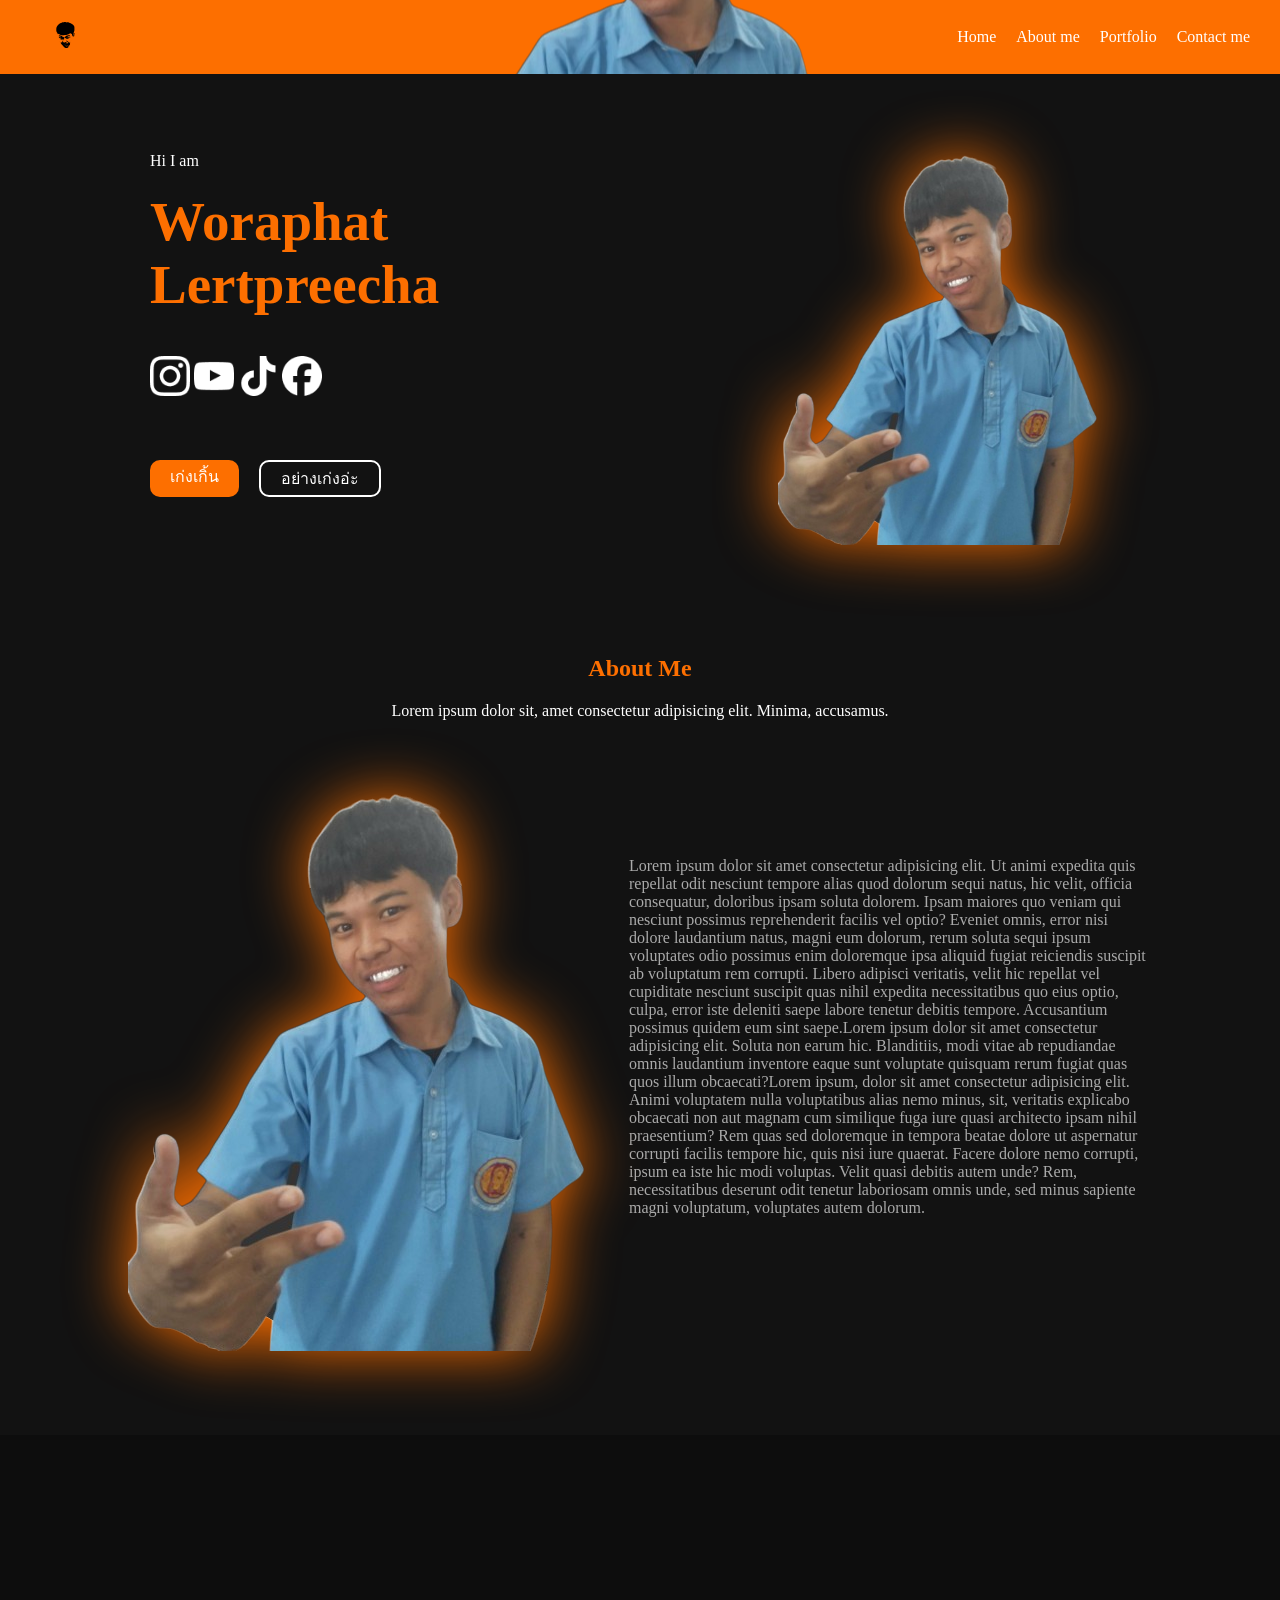
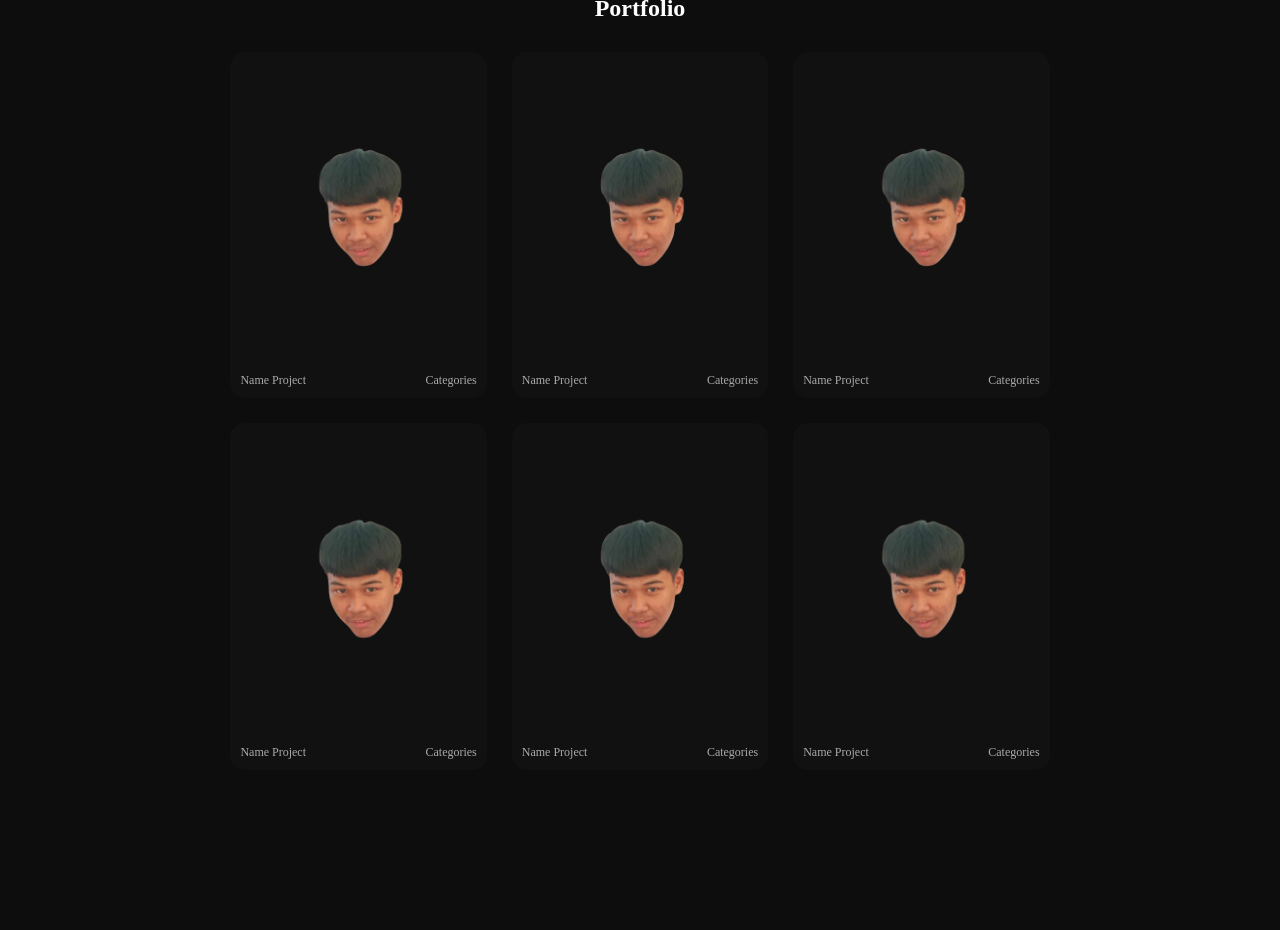
==== เว็บเฟส2/index.html @ d9d3a85e "Add files via upload" ====
<!DOCTYPE html>
<html lang="en">
<head>
    <meta charset="UTF-8">
    <meta name="viewport" content="width=device-width, initial-scale=1.0">
    <link rel="stylesheet" href="style.css">
    <title>อ. 17 มี.ค 2569 ใช้เวลา 4:33:43.88 นาที</title>
</head>
<body>
    <header>
        <nav>
            <div class="logo">
                <a href="#"><img src="1000006446_e5da4ed4f688f154f6b25ec306ad73d3-18_6_2567-18_13_23-Photoroom-Photoroom.svg"alt="" width="70px" height="70px"></a>
            </div>
            <div class="container">
                <div class="nav-wrapper">
                    <ul class="menu">
                        <li><a href="#Home">Home</a></li>
                        <li><a href="#Aboutme">About me</a></li>
                        <li><a href="#Portfolio">Portfolio</a></li>
                        <li><a href="#Home">Contact me</a></li>
                    </ul>
                </div>
            </div>
        </nav>
    </header>

    <section id = "Home" class="pf">
        <div class="container-pf">
        <div class="text-pf">
            <p>Hi I am</p>
            <h1>Woraphat Lertpreecha</h1>

            <a href="https://www.instagram.com/moto_naaa?igsh=MTlrZXIxZWx5MWp6bQ==" class="icon1"><img src="Platform=Instagram, Color=Negative.png"></a>
            <a href="https://youtube.com/@kodlengame1654?si=Lb8OMyjm7MbPnH7s" class="icon2"><img src="Platform=YouTube, Color=Negative.png"></a>
            <a href="https://www.tiktok.com/@motopgg?_r=1&_t=ZS-93OYx69jWQX" class="icon3"><img src="Platform=TikTok, Color=Negative.png"></a>
            <a href="https://www.facebook.com/share/184AcdZkzs/" class="icon4"><img src="Platform=Facebook, Color=Negative.png"></a>
                
            <div class="text-btn">
                <a href="#" class="text1">เก่งเกิ้น</a>
                <a href="#" class="text2">อย่างเก่งอ่ะ</a>
            </div>
            </div>
        <div class="pf-img">
            <img src="าาาาา (2).png">
        </div>     
        </div>  
    </section>

    <section id ="Aboutme"class="aboutme">
        <div class="container-aboutme">
            <h2>About Me</h2>
            <p>Lorem ipsum dolor sit, amet consectetur adipisicing elit. Minima, accusamus.</p>
            <div class="abouttext">
                
            <div class="about-img">
                <img src="าาาาา (2).png">
            </div>
            

            <div class="about-text">
                <p>Lorem ipsum dolor sit amet consectetur adipisicing elit. Ut animi expedita quis repellat odit nesciunt tempore alias quod dolorum sequi natus, hic velit, officia consequatur, doloribus ipsam soluta dolorem. Ipsam maiores quo veniam qui nesciunt possimus reprehenderit facilis vel optio? Eveniet omnis, error nisi dolore laudantium natus, magni eum dolorum, rerum soluta sequi ipsum voluptates odio possimus enim doloremque ipsa aliquid fugiat reiciendis suscipit ab voluptatum rem corrupti. Libero adipisci veritatis, velit hic repellat vel cupiditate nesciunt suscipit quas nihil expedita necessitatibus quo eius optio, culpa, error iste deleniti saepe labore tenetur debitis tempore. Accusantium possimus quidem eum sint saepe.Lorem ipsum dolor sit amet consectetur adipisicing elit. Soluta non earum hic. Blanditiis, modi vitae ab repudiandae omnis laudantium inventore eaque sunt voluptate quisquam rerum fugiat quas quos illum obcaecati?Lorem ipsum, dolor sit amet consectetur adipisicing elit. Animi voluptatem nulla voluptatibus alias nemo minus, sit, veritatis explicabo obcaecati non aut magnam cum similique fuga iure quasi architecto ipsam nihil praesentium? Rem quas sed doloremque in tempora beatae dolore ut aspernatur corrupti facilis tempore hic, quis nisi iure quaerat. Facere dolore nemo corrupti, ipsum ea iste hic modi voluptas. Velit quasi debitis autem unde? Rem, necessitatibus deserunt odit tenetur laboriosam omnis unde, sed minus sapiente magni voluptatum, voluptates autem dolorum.</p>
            </div>
            </div>
        </div>
    </section>

    <section id ="Portfolio" class="portfolio">
<section class="portfolio">
    <h2>Portfolio</h2>
    <div class="portfolio-grid">

        <div class="card">
            <img src="1000006446_e5da4ed4f688f154f6b25ec306ad73d3-18_6_2567 18_13_23-Photoroom-Photoroom.png">
            <div class="card-info">
                <p>Name Project</p>
                <span>Categories</span>
            </div>
        </div>

        <div class="card">
            <img src="1000006446_e5da4ed4f688f154f6b25ec306ad73d3-18_6_2567 18_13_23-Photoroom-Photoroom.png">
            <div class="card-info">
                <p>Name Project</p>
                <span>Categories</span>
            </div>
        </div>
            <div class="card">
            <img src="1000006446_e5da4ed4f688f154f6b25ec306ad73d3-18_6_2567 18_13_23-Photoroom-Photoroom.png">
            <div class="card-info">
                <p>Name Project</p>
                <span>Categories</span>
            </div>
        </div>
            <div class="card">
            <img src="1000006446_e5da4ed4f688f154f6b25ec306ad73d3-18_6_2567 18_13_23-Photoroom-Photoroom.png">
            <div class="card-info">
                <p>Name Project</p>
                <span>Categories</span>
            </div>
        </div>
            <div class="card">
            <img src="1000006446_e5da4ed4f688f154f6b25ec306ad73d3-18_6_2567 18_13_23-Photoroom-Photoroom.png">
            <div class="card-info">
                <p>Name Project</p>
                <span>Categories</span>
            </div>
        </div>
            <div class="card">
            <img src="1000006446_e5da4ed4f688f154f6b25ec306ad73d3-18_6_2567 18_13_23-Photoroom-Photoroom.png">
            <div class="card-info">
                <p>Name Project</p>
                <span>Categories</span>
            </div>
        </div>
    </div>
</section>
    </section>


    <section id="Home"></section>
    <section id="Aboutme"></section>
    <section id="Portfo"></section>
    <section id="Contactme"></section>

    
<script>
window.addEventListener("scroll", function() {
    const header = document.querySelector("header");
    header.classList.toggle("scrolled", window.scrollY > 50);
});
</script>
</body>
</html>
---- เว็บเฟส2/style.css ----
* {
    margin: 0;
    padding: 0;
    box-sizing: border-box;
}
html {
    scroll-behavior: smooth;
}
section {
    scroll-margin-top: 80px; /* เท่าความสูง navbar */
}

@media (max-width: 768px) {

    .container-pf {
        text-align: center;
    }

    .text-pf, .pf-img {
        width: 100%;
    }

    .pf-img img {
        width: 250px;
        margin-top: 20px;
    }
}
@media (max-width: 768px) {

    .container-pf {
        display: flex;
        flex-direction: row; /* แนวนอน */
        align-items: center;
        justify-content: center;
        gap: 15px;
    }

    .text-pf, .pf-img {
        width: 50%;
    }

    .pf-img img {
        width: 200px; /* ลดขนาดให้พอดอมือถือ */
    }
}
@media (max-width: 768px) {

    .container-aboutme {
        display: flex;
        flex-direction: row; /* แนวนอน */
        align-items: center;
        gap: 15px;
    }

    .about-img img {
        width: 200px;
    }

    .abouttext {
        font-size: 12px; /* ลดขนาดตัวอักษร */
    }
}
body {
    background-color: #121212;
    
}

header {
    position: sticky;
    top: 0%;
    z-index: 1000;
    transition: all 0.3s ease;
    background: url("าาาาา (2).png") no-repeat;
    background-position: center;
    background-color: #FD6F00;
}
header.scrolled {
    padding: 5px 30px;
    background: rgba(253, 111, 0, 0.9);
    box-shadow: 0 5px 20px rgba(0,0,0,0.4);
}


nav {
    display: flex;
    align-items: center;
    justify-content:space-between;
    margin: 0 30px;
}


.menu {
    
    display: flex;
    list-style: none;
    gap: 20px;
}
.menu a  {
    text-decoration: none;
    color: white;
}
nav .menu :hover{
    color: #3f332b;
    transition: 0.5s;
}

.pf {
    margin: 30px 50px;
}

.container-pf {
    display: flex;
    justify-content:space-between;
    align-items: center;
}

.text-pf {
    width: 50%;
    display:block;
    margin-left:100px ;
}

.text-pf p {
    color: white;
    margin-bottom:20px;
}

.text-pf h1 {
    font-size: 55px;
    color: #FD6F00;
    margin-bottom:40px;

}

.text-pf img {
    width: 40px;
    height: auto;
    margin-bottom: 60px;
}

.pf-img {
    width: 50%;
    display: flex;
    justify-content:center;
    margin-right: 10px;
}

.pf-img img {
    animation: glowMove 3s infinite alternate;
    filter: drop-shadow(0 0 30px #fd6f00);
    width:350px;
}

.text-btn {
    display: flex;
    gap: 20px;
}

.text-btn :hover {
    color: #aaa;
}
.text2 {
    text-decoration: none;
    padding: 4px 20px;
    border-radius: 10px;
    transition: 0.3s;
    border: 2px solid #ffffff;
    color: #ffffff;
}

.text1 {
    padding: 4px 20px;
    border-radius: 10px;
    text-decoration: none;
    background: #FD6F00;
    color: rgb(255, 255, 255);
}

.aboutme {
    padding: 80px 10%;
}
.abouttext {
    display: flex;
    justify-content:space-between;
    align-items: center;
}

.container-aboutme h2{
    display: flex;
    justify-content: center;
    color: #FD6F00;
    margin-bottom: 20px;
}

.container-aboutme p{
    display: flex;
    justify-content: center;
    color: white;
}

.abouttext h2 {
    color: #FD6F00;
    margin-bottom: 10px;
}

.abouttext p {
    color: #aaa;
}

.about-img {
    filter: drop-shadow(0 0 30px #fd6f00);
    animation: glowMove 3s infinite alternate;
}

.portfolio {
    padding: 80px 10%;
    background: #0d0d0d;
    text-align: center;
}

.portfolio h2 {
    color: white;
    margin-bottom: 30px;
}

/* เมนู */
.portfolio-menu {
    display: flex;
    justify-content: center;
    gap: 15px;
    margin-bottom: 40px;
}

.portfolio-menu button {
    background: #222;
    color: #aaa;
    border: none;
    padding: 10px 20px;
    border-radius: 8px;
    cursor: pointer;
}

.portfolio-menu .active {
    background: #FD6F00;
    color: white;
}

/* grid */
.portfolio-grid {
    display: grid;
    grid-template-columns: repeat(3, 1fr);
    gap: 25px;
}

/* card */
.card {
    background: #111;
    border-radius: 15px;
    overflow: hidden;
    transition: 0.3s;
}

.card img {
    width: 100%;
    display: block;
}

/* info */
.card-info {
    display: flex;
    justify-content: space-between;
    padding: 10px;
    color: #aaa;
    font-size: 12px;
}
.card:hover {
    transform: translateY(-10px);
    box-shadow: 0 10px 30px rgba(253,111,0,0.3);
}

/* zoom รูป */
.card img {
    transition: 0.3s;
}

.card:hover img {
    transform: scale(1.05);
}
.card {
    position: relative;
}

.card::after {
    content: "";
    position: absolute;
    inset: 0;
    background: rgba(0,0,0,0.5);
    opacity: 0;
    transition: 0.3s;
}

.card:hover::after {
    opacity: 1;
}











@keyframes glowMove {
    0% {
        filter: drop-shadow(0 0 10px #FD6F00);
        transform: translateY(0px);
    }
    50% {
        filter: drop-shadow(0 0 30px #FD6F00);
        transform: translateY(10px);
    }
    100% {
        filter: drop-shadow(0 0 20px #FD6F00);
        transform: translateY(0px);
    }
}
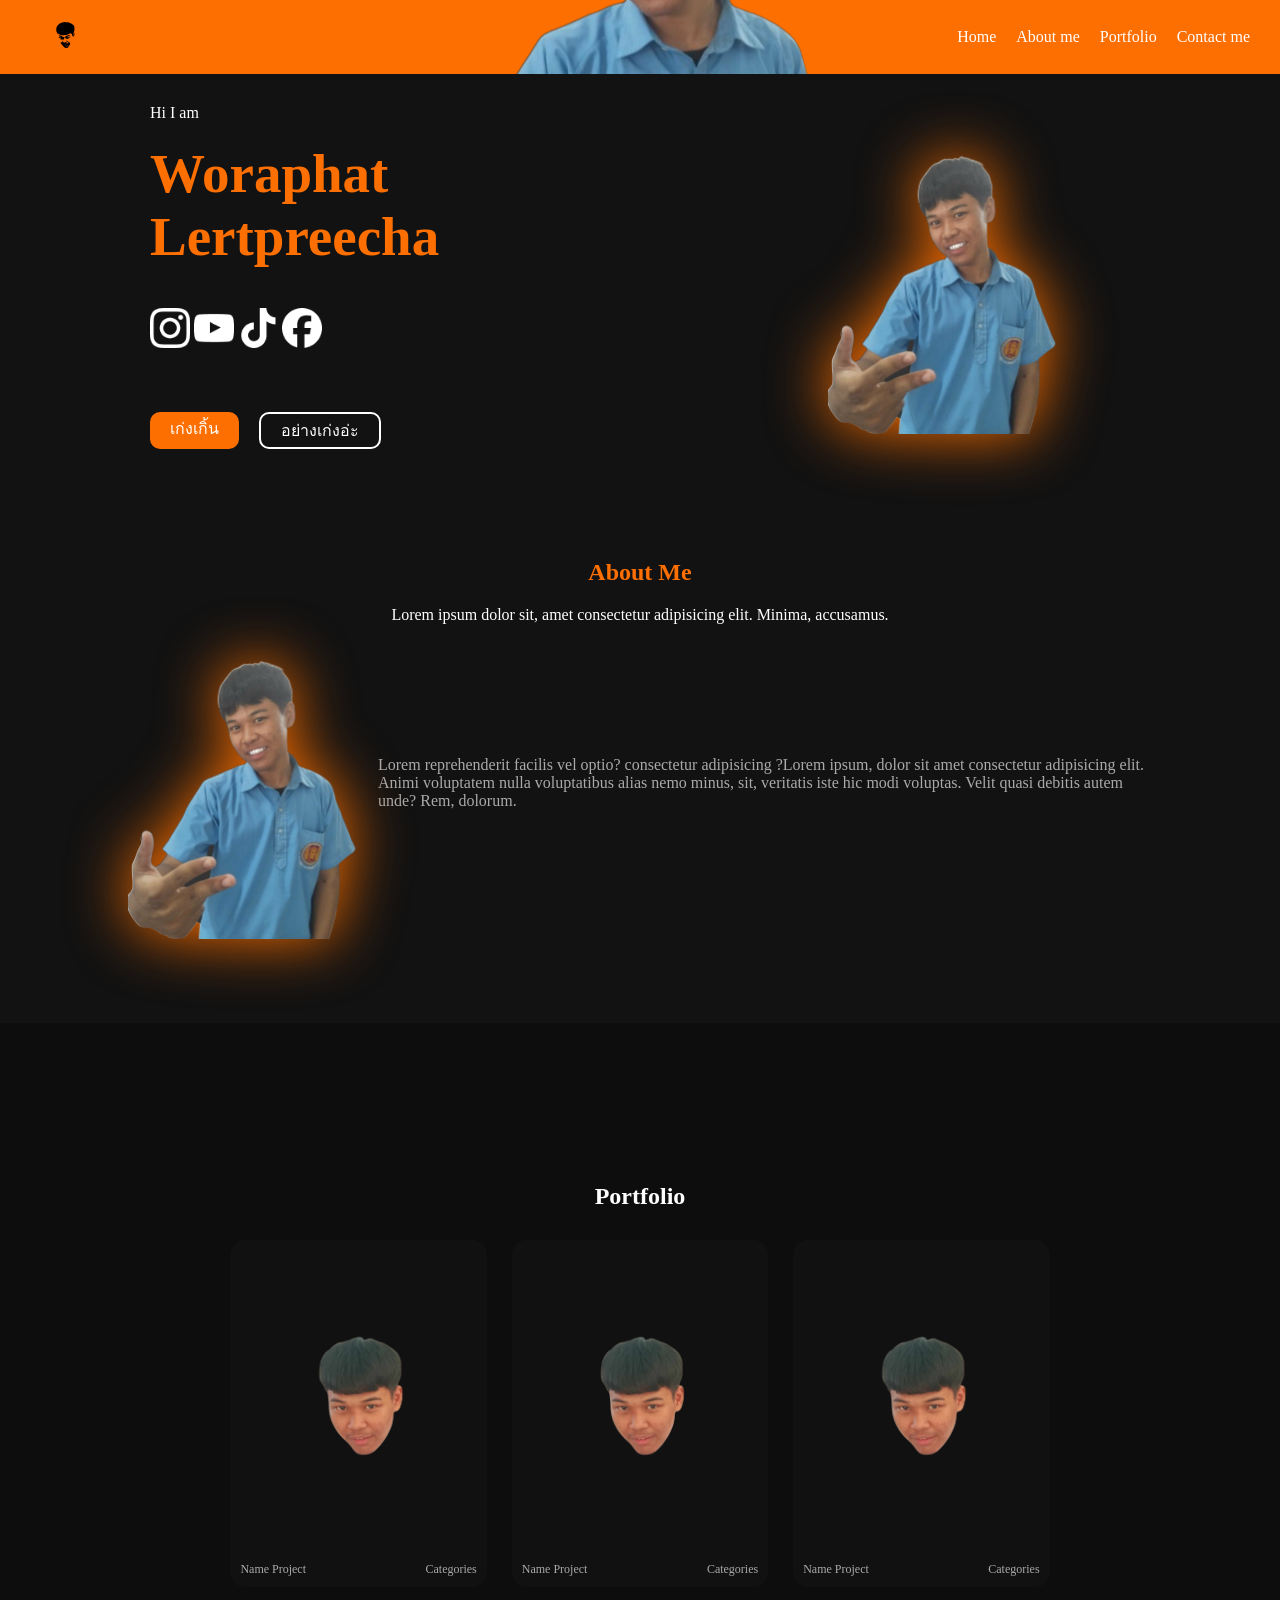
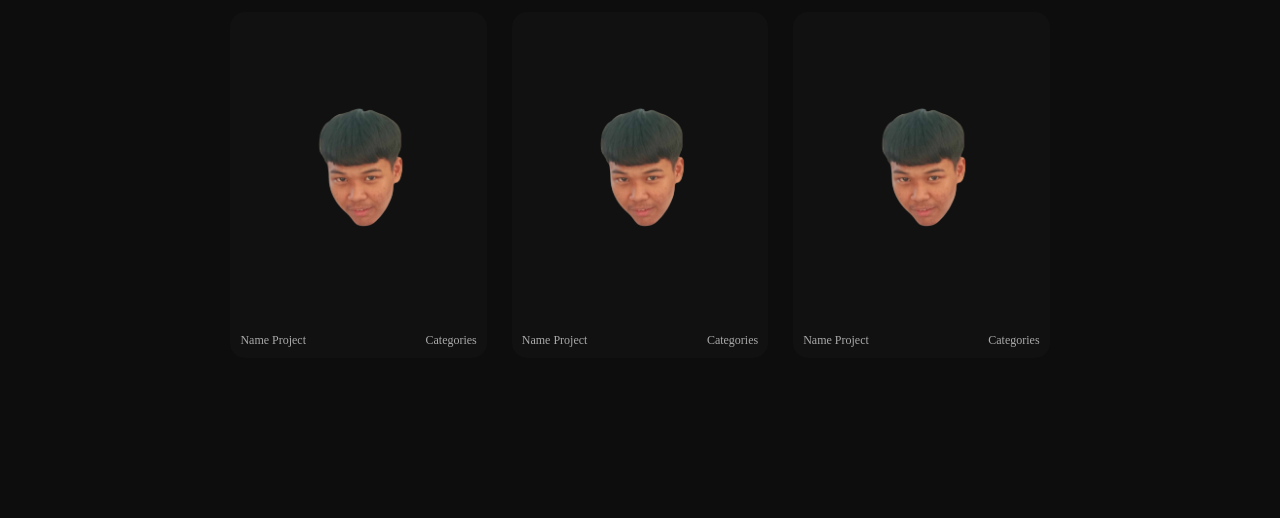
==== commit 245cf867: "Update index.html" ====
--- a/เว็บเฟส2/index.html
+++ b/เว็บเฟส2/index.html
@@ -59,7 +59,7 @@
             
 
             <div class="about-text">
-                <p>Lorem ipsum dolor sit amet consectetur adipisicing elit. Ut animi expedita quis repellat odit nesciunt tempore alias quod dolorum sequi natus, hic velit, officia consequatur, doloribus ipsam soluta dolorem. Ipsam maiores quo veniam qui nesciunt possimus reprehenderit facilis vel optio? Eveniet omnis, error nisi dolore laudantium natus, magni eum dolorum, rerum soluta sequi ipsum voluptates odio possimus enim doloremque ipsa aliquid fugiat reiciendis suscipit ab voluptatum rem corrupti. Libero adipisci veritatis, velit hic repellat vel cupiditate nesciunt suscipit quas nihil expedita necessitatibus quo eius optio, culpa, error iste deleniti saepe labore tenetur debitis tempore. Accusantium possimus quidem eum sint saepe.Lorem ipsum dolor sit amet consectetur adipisicing elit. Soluta non earum hic. Blanditiis, modi vitae ab repudiandae omnis laudantium inventore eaque sunt voluptate quisquam rerum fugiat quas quos illum obcaecati?Lorem ipsum, dolor sit amet consectetur adipisicing elit. Animi voluptatem nulla voluptatibus alias nemo minus, sit, veritatis explicabo obcaecati non aut magnam cum similique fuga iure quasi architecto ipsam nihil praesentium? Rem quas sed doloremque in tempora beatae dolore ut aspernatur corrupti facilis tempore hic, quis nisi iure quaerat. Facere dolore nemo corrupti, ipsum ea iste hic modi voluptas. Velit quasi debitis autem unde? Rem, necessitatibus deserunt odit tenetur laboriosam omnis unde, sed minus sapiente magni voluptatum, voluptates autem dolorum.</p>
+                <p>Lorem  reprehenderit facilis vel optio?   consectetur adipisicing ?Lorem ipsum, dolor sit amet consectetur adipisicing elit. Animi voluptatem nulla voluptatibus alias nemo minus, sit, veritatis  iste hic modi voluptas. Velit quasi debitis autem unde? Rem, dolorum.</p>
             </div>
             </div>
         </div>
@@ -131,4 +131,4 @@
 });
 </script>
 </body>
-</html>+</html>
--- a/เว็บเฟส2/style.css
+++ b/เว็บเฟส2/style.css
@@ -7,60 +7,86 @@
     scroll-behavior: smooth;
 }
 section {
-    scroll-margin-top: 80px; /* เท่าความสูง navbar */
+    scroll-margin-top: 80px; 
+}
+@media (max-width: 480px) {
+    .container-pf {
+        flex-direction: column;
+        text-align: center;
+    }
 }
 
 @media (max-width: 768px) {
 
+     nav {
+        margin: 0;
+        padding: 10px 15px;
+    }
+
+    .menu {
+        width: 100%;
+        justify-content: center;
+        flex-wrap: wrap; /* กันล้น */
+    }
+    .container-pf,
+    .container-aboutme {
+        padding: 0 15px; /* เว้นขอบพอดี */
+        margin: 0 auto;
+    }
+    /* HERO */
     .container-pf {
-        text-align: center;
-    }
-
-    .text-pf, .pf-img {
-        width: 100%;
-    }
-
-    .pf-img img {
-        width: 250px;
-        margin-top: 20px;
-    }
-}
-@media (max-width: 768px) {
-
-    .container-pf {
-        display: flex;
+        display:block;
         flex-direction: row; /* แนวนอน */
         align-items: center;
-        justify-content: center;
-        gap: 15px;
-    }
-
-    .text-pf, .pf-img {
-        width: 50%;
+        justify-content: space-between;
+        gap: 10px;
+        padding: 0 10px;
+    }
+
+    .text-pf {
+        width: ;
+        margin:0;
+        padding:0;
+    }
+
+    .text-pf h1 {
+        font-size: 18px; /* ลดให้พอดอ */
+    }
+
+    .text-pf p {
+        font-size: 12px;
+    }
+
+    .pf-img {
+        width: 40%;
+        height: auto;
+        justify-content:flex-end;
     }
 
     .pf-img img {
-        width: 200px; /* ลดขนาดให้พอดอมือถือ */
-    }
-}
-@media (max-width: 768px) {
-
+        width: 140px; /* ขนาดกำลังดี */
+    }
+
+
+    /* ABOUT */
     .container-aboutme {
-        display: flex;
-        flex-direction: row; /* แนวนอน */
         align-items: center;
-        gap: 15px;
+        gap: 10px;
+        padding: 0 10px;
     }
 
     .about-img img {
-        width: 200px;
+        width: 140px;
     }
 
     .abouttext {
-        font-size: 12px; /* ลดขนาดตัวอักษร */
-    }
+        font-size: 12px;
+        max-width: 100%;
+    }
+
 }
 body {
+    overflow-x: hidden ;
     background-color: #121212;
     
 }
@@ -148,7 +174,7 @@
 .pf-img img {
     animation: glowMove 3s infinite alternate;
     filter: drop-shadow(0 0 30px #fd6f00);
-    width:350px;
+    width:250px;
 }
 
 .text-btn {
@@ -211,6 +237,9 @@
     filter: drop-shadow(0 0 30px #fd6f00);
     animation: glowMove 3s infinite alternate;
 }
+.about-img img {
+    width: 250px;
+}
 
 .portfolio {
     padding: 80px 10%;
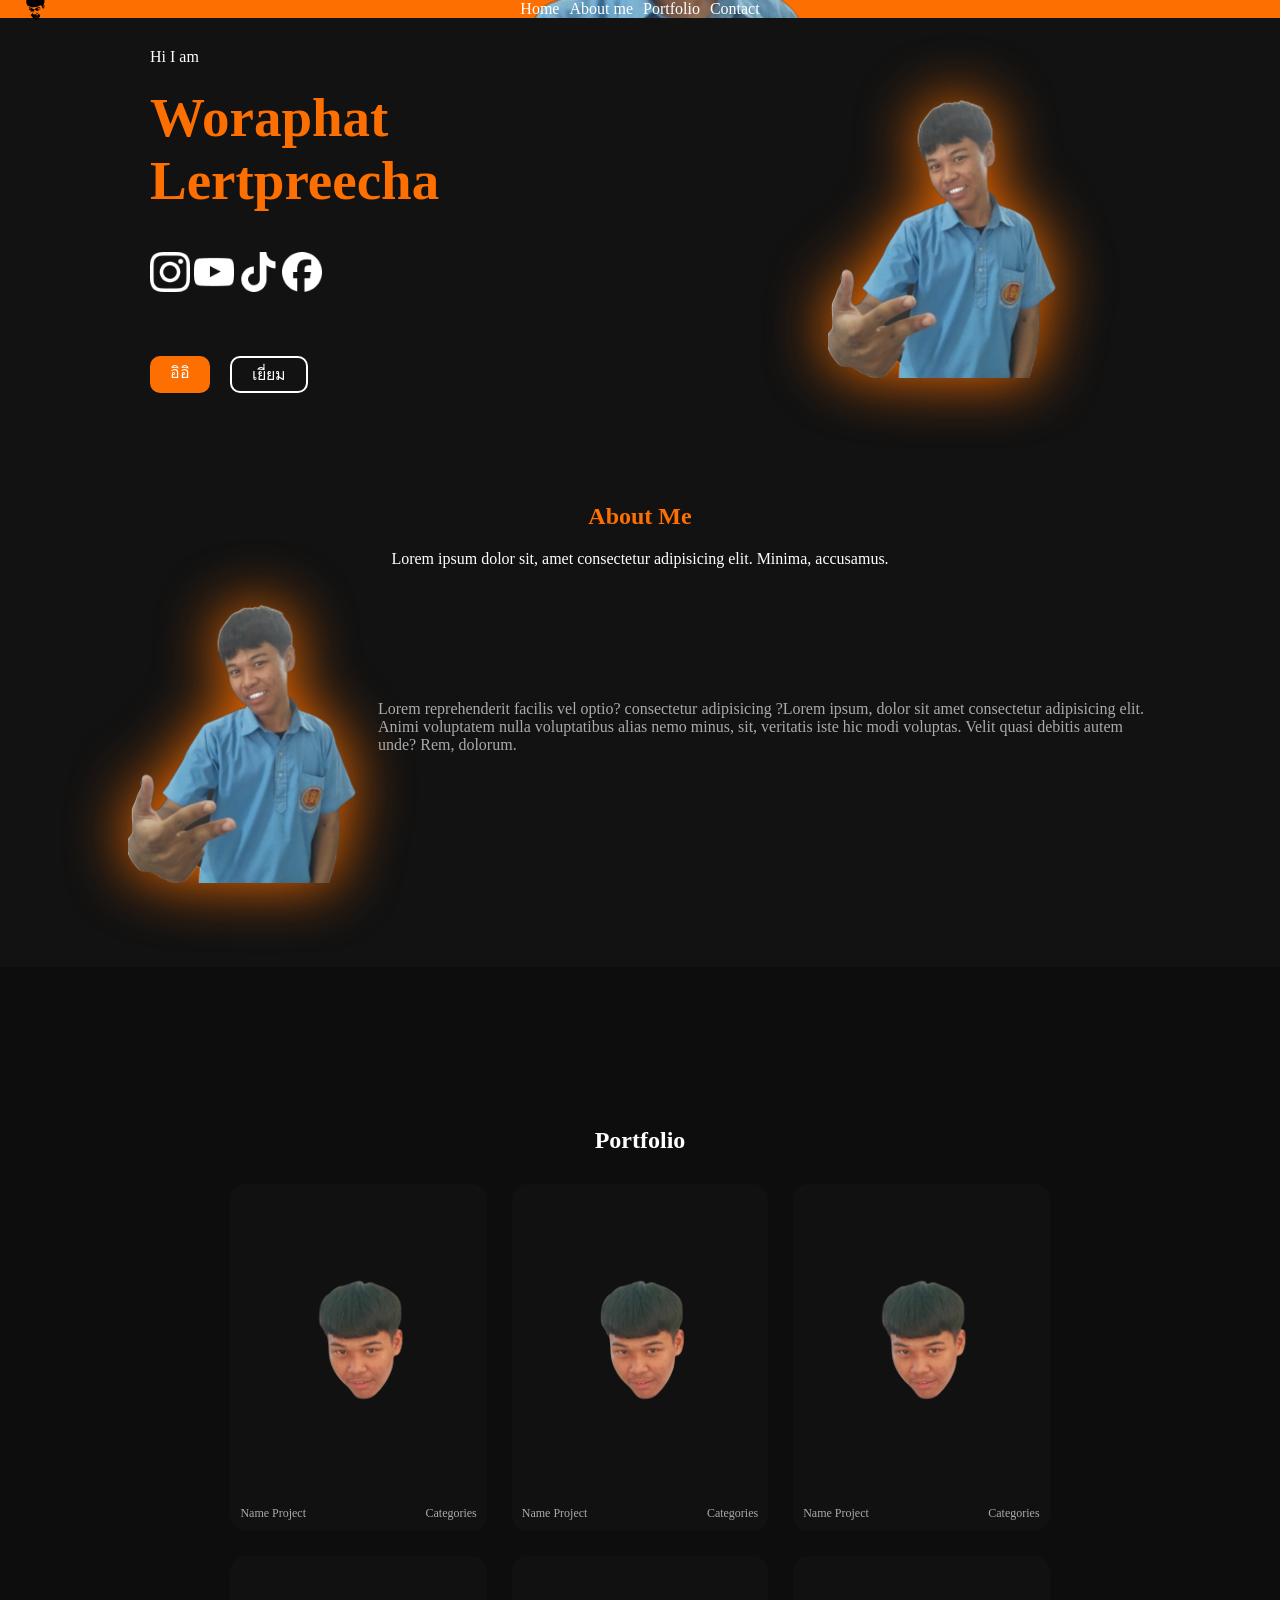
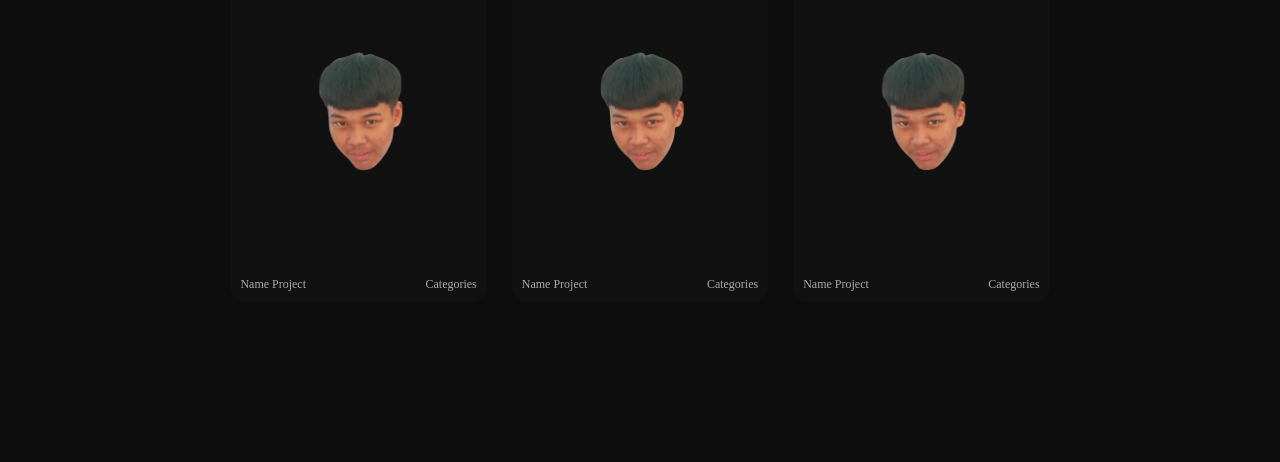
==== commit 15229eeb: "Update index.html" ====
--- a/เว็บเฟส2/index.html
+++ b/เว็บเฟส2/index.html
@@ -18,7 +18,7 @@
                         <li><a href="#Home">Home</a></li>
                         <li><a href="#Aboutme">About me</a></li>
                         <li><a href="#Portfolio">Portfolio</a></li>
-                        <li><a href="#Home">Contact me</a></li>
+                        <li><a href="#Home">Contact</a></li>
                     </ul>
                 </div>
             </div>
@@ -31,14 +31,14 @@
             <p>Hi I am</p>
             <h1>Woraphat Lertpreecha</h1>
 
-            <a href="https://www.instagram.com/moto_naaa?igsh=MTlrZXIxZWx5MWp6bQ==" class="icon1"><img src="Platform=Instagram, Color=Negative.png"></a>
-            <a href="https://youtube.com/@kodlengame1654?si=Lb8OMyjm7MbPnH7s" class="icon2"><img src="Platform=YouTube, Color=Negative.png"></a>
-            <a href="https://www.tiktok.com/@motopgg?_r=1&_t=ZS-93OYx69jWQX" class="icon3"><img src="Platform=TikTok, Color=Negative.png"></a>
-            <a href="https://www.facebook.com/share/184AcdZkzs/" class="icon4"><img src="Platform=Facebook, Color=Negative.png"></a>
+            <a href="https://www.instagram.com/moto_naaa?igsh=MTlrZXIxZWx5MWp6bQ==" class="icon"><img src="Platform=Instagram, Color=Negative.png"></a>
+            <a href="https://youtube.com/@kodlengame1654?si=Lb8OMyjm7MbPnH7s" class="icon"><img src="Platform=YouTube, Color=Negative.png"></a>
+            <a href="https://www.tiktok.com/@motopgg?_r=1&_t=ZS-93OYx69jWQX" class="icon"><img src="Platform=TikTok, Color=Negative.png"></a>
+            <a href="https://www.facebook.com/share/184AcdZkzs/" class="icon"><img src="Platform=Facebook, Color=Negative.png"></a>
                 
             <div class="text-btn">
-                <a href="#" class="text1">เก่งเกิ้น</a>
-                <a href="#" class="text2">อย่างเก่งอ่ะ</a>
+                <a href="#" class="text1">อิอิ</a>
+                <a href="#" class="text2">เยี่ยม</a>
             </div>
             </div>
         <div class="pf-img">
--- a/เว็บเฟส2/style.css
+++ b/เว็บเฟส2/style.css
@@ -9,24 +9,223 @@
 section {
     scroll-margin-top: 80px; 
 }
+@media (max-width: 360px) {
+  
+
+    nav {
+        margin: 0;
+        padding: 5px 8px;
+        width:100%;
+    }
+
+    /* โลโก้เล็กลง */
+    .logo img {
+        width: 25px;
+        height: auto;
+    }
+
+    /* เมนู */
+     .menu {
+        display: flex;
+        flex-wrap: nowrap; /* ❗ ห้ามขึ้นบรรทัด */
+        overflow: hidden;  /* กันล้น */
+        gap: 3px;
+        margin: 0;
+        padding: 0;
+    }
+
+    .menu li {
+        list-style: none;
+    }
+
+    .menu a {
+        font-size: 9px; /* บีบสุด */
+        padding: 2px 4px;
+        white-space: nowrap; /* ไม่ให้คำแตก */
+    }
+
+    /* กันล้น */
+
+    /* HERO */
+    .container-pf {
+        display: block;
+        padding: 0 8px;
+        text-align: center;
+    }
+
+    .text-pf {
+        margin-left: 0 !important;
+    }
+
+    .text-pf h1 {
+        font-size: 14px; /* เล็กลงอีก */
+    }
+
+    .text-pf p {
+        font-size: 11px;
+    }
+  .pf-img {
+        width: 100% !important; /* บังคับเต็ม */
+        display: block !important;
+        text-align: center;
+        margin: 10px 0;
+    }
+
+    .pf-img img {
+        width: 170px !important; /* ปรับตรงนี้ได้เลย */
+        height: auto;
+    }
+
+    .icon {
+        margin;
+    }
+    
+    /* ปุ่ม */
+    .text-btn a {
+        font-size: 10px;
+        padding: 5px 10px;
+    }
+
+    /* ABOUT */
+    .container-aboutme {
+        display: block;
+        padding: 0 8px;
+        text-align: center;
+    }
+
+    .about-img img {
+        width: 120px;
+    }
+
+    .abouttext h2 {
+        font-size: 16px;
+    }
+
+    .abouttext p {
+        font-size: 11px;
+        line-height: 1.4;
+    }
+
+    /* NAV */
+    nav {
+        margin: 0;
+        padding: 5px 8px;
+    }
+
+    .menu li {
+        margin: 6px 0;
+    }
+
+}
 @media (max-width: 480px) {
+
+        nav {
+        padding: 4px 8px;
+    }
+
+    .logo img {
+        width: 30px;
+    }
+
+    .menu a {
+        font-size: 12px;
+    }
+    /* กันล้น */
+    body {
+        overflow-x: hidden;
+    }
+
+    /* HERO */
     .container-pf {
-        flex-direction: column;
-        text-align: center;
-    }
+        display: block;
+        padding: 0 10px;
+        text-align: center;
+    }
+
+    .text-pf {
+        margin-left: 0 !important;
+    }
+
+    .text-pf h1 {
+        font-size: 16px; /* ลดจาก 55px */
+    }
+
+    .text-pf p {
+        font-size: 12px;
+    }
+
+    .pf-img img {
+        width: 150px;
+    }
+
+    /* ปุ่ม */
+    .text-btn {
+        display: block;
+    }
+
+    .text-btn a {
+        display: inline-block;
+        margin: 5px;
+        font-size: 12px;
+        padding: 6px 12px;
+    }
+
+    /* ABOUT */
+    .container-aboutme {
+        display: block;
+        padding: 0 10px;
+        text-align: center;
+    }
+
+    .about-img img {
+        width: 150px;
+    }
+
+    .abouttext h2 {
+        font-size: 18px;
+    }
+
+    .abouttext p {
+        font-size: 12px;
+    }
+
+    /* NAV */
+    nav {
+        padding: 8px 10px;
+    }
+
+    .menu {
+        display: block;
+        text-align: center;
+    }
+
+    .menu li {
+        margin: 8px 0;
+    }
+
 }
 
 @media (max-width: 768px) {
 
+    
      nav {
         margin: 0;
-        padding: 10px 15px;
-    }
-
+        padding: 5px 10px;
+    }
+    .logo img{
+        width: 40px;
+    }
     .menu {
+        display: block;
         width: 100%;
-        justify-content: center;
+        text-align: center;
         flex-wrap: wrap; /* กันล้น */
+    }
+    .menu li {
+        margin: 5px 0;
+    }
+    .menu a {
+        font-size: 14px;
     }
     .container-pf,
     .container-aboutme {
@@ -110,8 +309,14 @@
 nav {
     display: flex;
     align-items: center;
-    justify-content:space-between;
+    justify-content:center;
     margin: 0 30px;
+}
+
+nav .logo {
+    display: block;
+    position: absolute;
+    left: 0;
 }
 
 
@@ -119,7 +324,7 @@
     
     display: flex;
     list-style: none;
-    gap: 20px;
+    gap: 10px;
 }
 .menu a  {
     text-decoration: none;
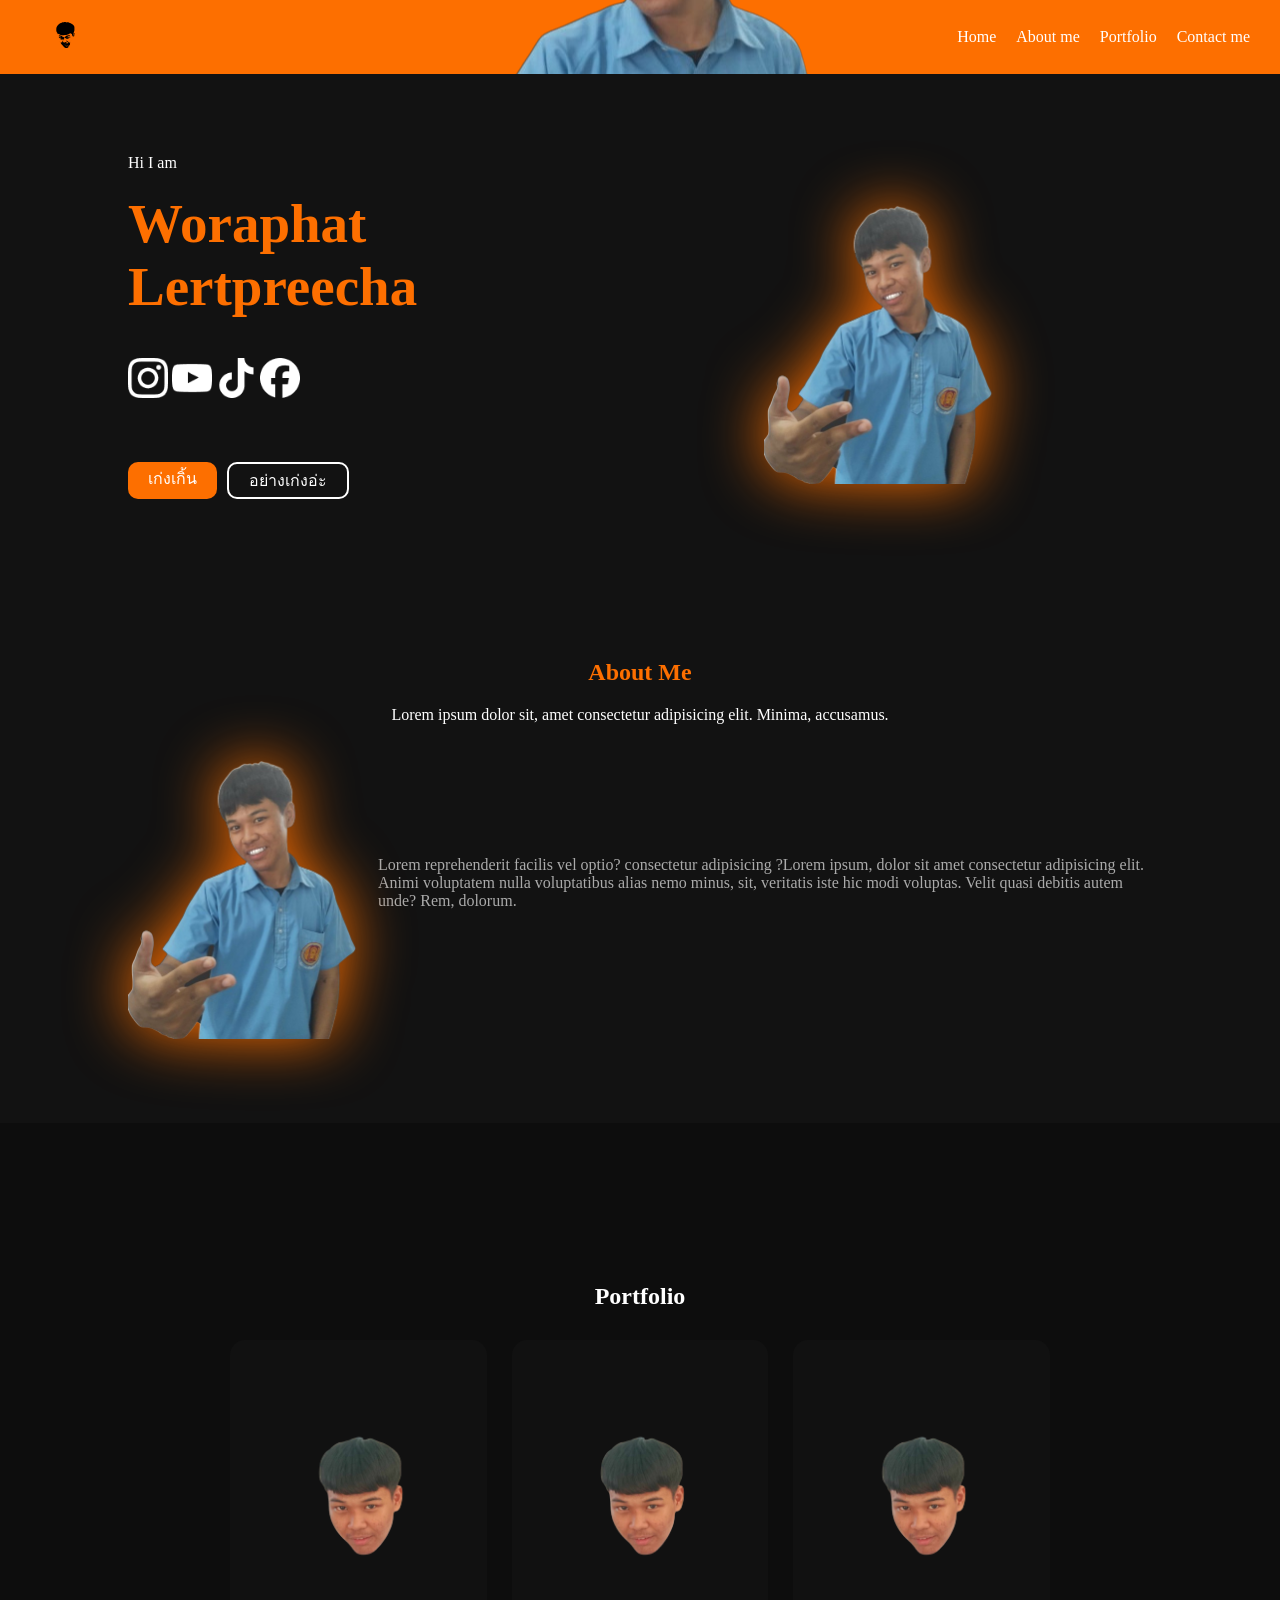
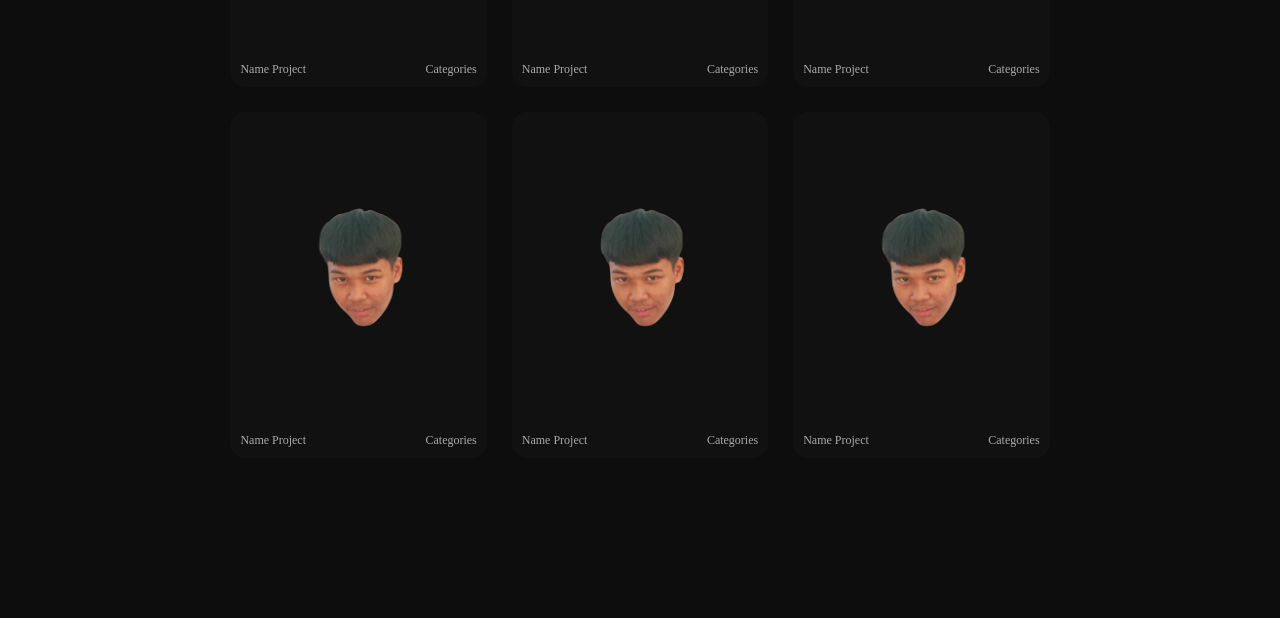
==== commit cc5c8907: "Refactor HTML structure and update content" ====
--- a/เว็บเฟส2/index.html
+++ b/เว็บเฟส2/index.html
@@ -18,7 +18,7 @@
                         <li><a href="#Home">Home</a></li>
                         <li><a href="#Aboutme">About me</a></li>
                         <li><a href="#Portfolio">Portfolio</a></li>
-                        <li><a href="#Home">Contact</a></li>
+                        <li><a href="#Home">Contact me</a></li>
                     </ul>
                 </div>
             </div>
@@ -31,14 +31,14 @@
             <p>Hi I am</p>
             <h1>Woraphat Lertpreecha</h1>
 
-            <a href="https://www.instagram.com/moto_naaa?igsh=MTlrZXIxZWx5MWp6bQ==" class="icon"><img src="Platform=Instagram, Color=Negative.png"></a>
-            <a href="https://youtube.com/@kodlengame1654?si=Lb8OMyjm7MbPnH7s" class="icon"><img src="Platform=YouTube, Color=Negative.png"></a>
-            <a href="https://www.tiktok.com/@motopgg?_r=1&_t=ZS-93OYx69jWQX" class="icon"><img src="Platform=TikTok, Color=Negative.png"></a>
-            <a href="https://www.facebook.com/share/184AcdZkzs/" class="icon"><img src="Platform=Facebook, Color=Negative.png"></a>
+            <a href="https://www.instagram.com/moto_naaa?igsh=MTlrZXIxZWx5MWp6bQ==" class="icon1"><img src="Platform=Instagram, Color=Negative.png"></a>
+            <a href="https://youtube.com/@kodlengame1654?si=Lb8OMyjm7MbPnH7s" class="icon2"><img src="Platform=YouTube, Color=Negative.png"></a>
+            <a href="https://www.tiktok.com/@motopgg?_r=1&_t=ZS-93OYx69jWQX" class="icon3"><img src="Platform=TikTok, Color=Negative.png"></a>
+            <a href="https://www.facebook.com/share/184AcdZkzs/" class="icon4"><img src="Platform=Facebook, Color=Negative.png"></a>
                 
             <div class="text-btn">
-                <a href="#" class="text1">อิอิ</a>
-                <a href="#" class="text2">เยี่ยม</a>
+                <a href="#" class="text1">เก่งเกิ้น</a>
+                <a href="#" class="text2">อย่างเก่งอ่ะ</a>
             </div>
             </div>
         <div class="pf-img">
--- a/เว็บเฟส2/style.css
+++ b/เว็บเฟส2/style.css
@@ -9,223 +9,26 @@
 section {
     scroll-margin-top: 80px; 
 }
-@media (max-width: 360px) {
-  
-
-    nav {
-        margin: 0;
-        padding: 5px 8px;
-        width:100%;
-    }
-
-    /* โลโก้เล็กลง */
-    .logo img {
-        width: 25px;
-        height: auto;
-    }
-
-    /* เมนู */
-     .menu {
-        display: flex;
-        flex-wrap: nowrap; /* ❗ ห้ามขึ้นบรรทัด */
-        overflow: hidden;  /* กันล้น */
-        gap: 3px;
-        margin: 0;
-        padding: 0;
-    }
-
-    .menu li {
-        list-style: none;
-    }
-
-    .menu a {
-        font-size: 9px; /* บีบสุด */
-        padding: 2px 4px;
-        white-space: nowrap; /* ไม่ให้คำแตก */
-    }
-
-    /* กันล้น */
-
-    /* HERO */
+@media (max-width: 480px) {
     .container-pf {
-        display: block;
-        padding: 0 8px;
+        flex-direction: column;
         text-align: center;
     }
-
-    .text-pf {
-        margin-left: 0 !important;
-    }
-
-    .text-pf h1 {
-        font-size: 14px; /* เล็กลงอีก */
-    }
-
-    .text-pf p {
-        font-size: 11px;
-    }
-  .pf-img {
-        width: 100% !important; /* บังคับเต็ม */
-        display: block !important;
-        text-align: center;
-        margin: 10px 0;
-    }
-
-    .pf-img img {
-        width: 170px !important; /* ปรับตรงนี้ได้เลย */
-        height: auto;
-    }
-
-    .icon {
-        margin;
-    }
-    
-    /* ปุ่ม */
-    .text-btn a {
-        font-size: 10px;
-        padding: 5px 10px;
-    }
-
-    /* ABOUT */
-    .container-aboutme {
-        display: block;
-        padding: 0 8px;
-        text-align: center;
-    }
-
-    .about-img img {
-        width: 120px;
-    }
-
-    .abouttext h2 {
-        font-size: 16px;
-    }
-
-    .abouttext p {
-        font-size: 11px;
-        line-height: 1.4;
-    }
-
-    /* NAV */
-    nav {
-        margin: 0;
-        padding: 5px 8px;
-    }
-
-    .menu li {
-        margin: 6px 0;
-    }
-
-}
-@media (max-width: 480px) {
-
-        nav {
-        padding: 4px 8px;
-    }
-
-    .logo img {
-        width: 30px;
-    }
-
-    .menu a {
-        font-size: 12px;
-    }
-    /* กันล้น */
-    body {
-        overflow-x: hidden;
-    }
-
-    /* HERO */
-    .container-pf {
-        display: block;
-        padding: 0 10px;
-        text-align: center;
-    }
-
-    .text-pf {
-        margin-left: 0 !important;
-    }
-
-    .text-pf h1 {
-        font-size: 16px; /* ลดจาก 55px */
-    }
-
-    .text-pf p {
-        font-size: 12px;
-    }
-
-    .pf-img img {
-        width: 150px;
-    }
-
-    /* ปุ่ม */
-    .text-btn {
-        display: block;
-    }
-
-    .text-btn a {
-        display: inline-block;
-        margin: 5px;
-        font-size: 12px;
-        padding: 6px 12px;
-    }
-
-    /* ABOUT */
-    .container-aboutme {
-        display: block;
-        padding: 0 10px;
-        text-align: center;
-    }
-
-    .about-img img {
-        width: 150px;
-    }
-
-    .abouttext h2 {
-        font-size: 18px;
-    }
-
-    .abouttext p {
-        font-size: 12px;
-    }
-
-    /* NAV */
-    nav {
-        padding: 8px 10px;
-    }
-
-    .menu {
-        display: block;
-        text-align: center;
-    }
-
-    .menu li {
-        margin: 8px 0;
-    }
-
+    .container-pf img {
+    }
 }
 
 @media (max-width: 768px) {
 
-    
      nav {
         margin: 0;
-        padding: 5px 10px;
-    }
-    .logo img{
-        width: 40px;
-    }
+        padding: 10px 15px;
+    }
+
     .menu {
-        display: block;
         width: 100%;
-        text-align: center;
+        justify-content: center;
         flex-wrap: wrap; /* กันล้น */
-    }
-    .menu li {
-        margin: 5px 0;
-    }
-    .menu a {
-        font-size: 14px;
     }
     .container-pf,
     .container-aboutme {
@@ -243,7 +46,6 @@
     }
 
     .text-pf {
-        width: ;
         margin:0;
         padding:0;
     }
@@ -309,14 +111,8 @@
 nav {
     display: flex;
     align-items: center;
-    justify-content:center;
+    justify-content:space-between;
     margin: 0 30px;
-}
-
-nav .logo {
-    display: block;
-    position: absolute;
-    left: 0;
 }
 
 
@@ -324,7 +120,7 @@
     
     display: flex;
     list-style: none;
-    gap: 10px;
+    gap: 20px;
 }
 .menu a  {
     text-decoration: none;
@@ -336,19 +132,18 @@
 }
 
 .pf {
-    margin: 30px 50px;
+    margin: 80px 10%;
 }
 
 .container-pf {
     display: flex;
-    justify-content:space-between;
+    justify-content:center;
     align-items: center;
 }
 
 .text-pf {
     width: 50%;
     display:block;
-    margin-left:100px ;
 }
 
 .text-pf p {
@@ -384,7 +179,7 @@
 
 .text-btn {
     display: flex;
-    gap: 20px;
+    gap:10px;
 }
 
 .text-btn :hover {
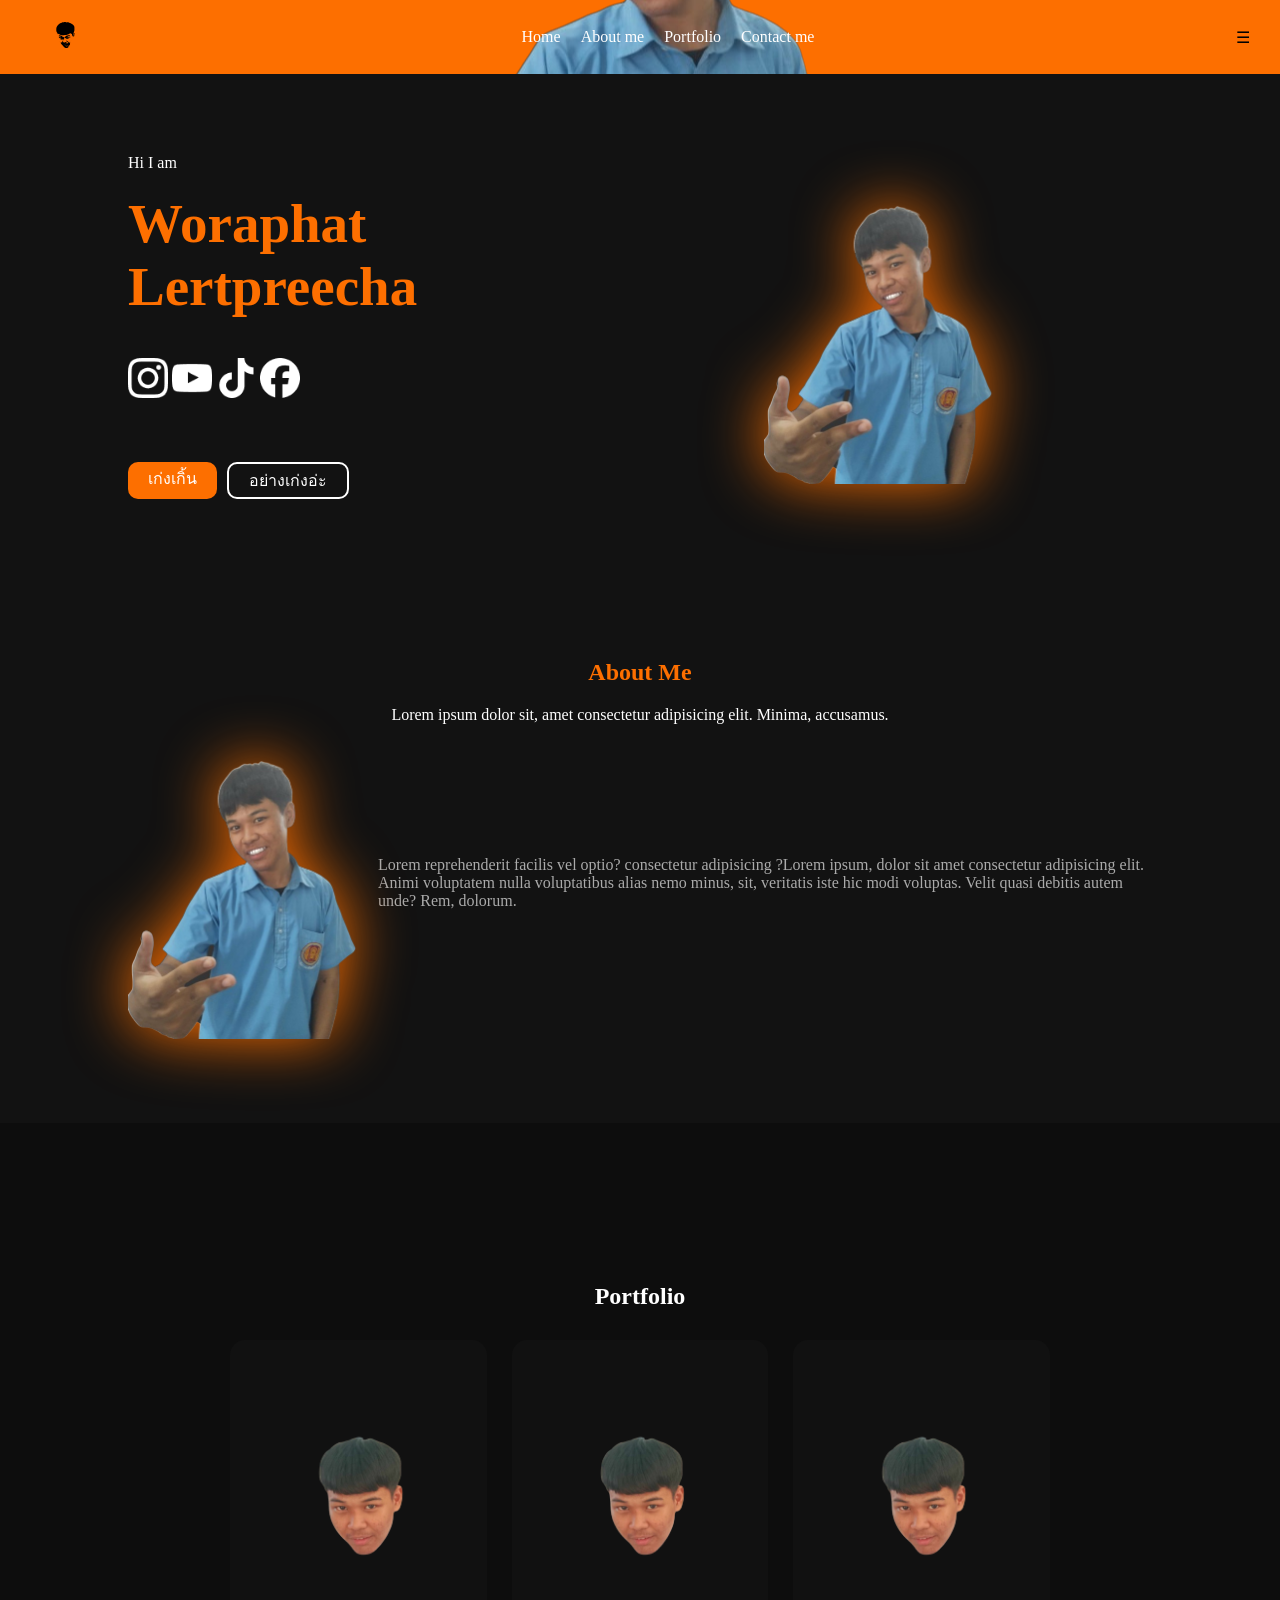
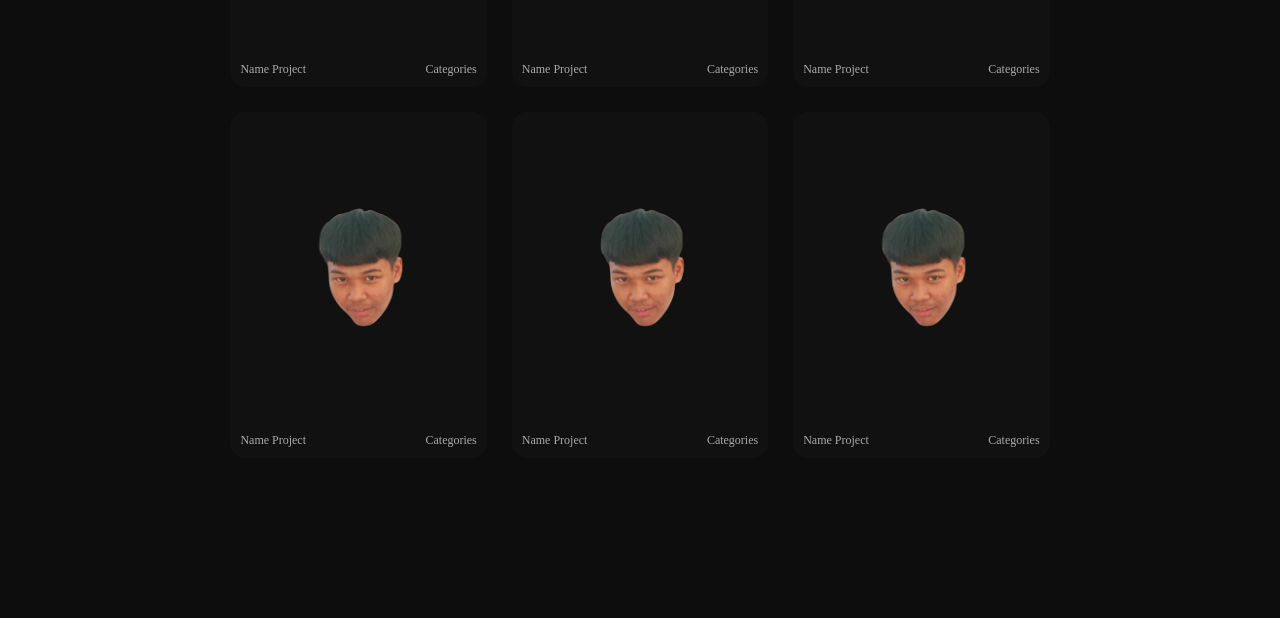
==== commit 9116aab1: "Implement hamburger menu and enhance navigation Added a hamburger menu toggle functionality and impr" ====
--- a/เว็บเฟส2/index.html
+++ b/เว็บเฟส2/index.html
@@ -9,12 +9,13 @@
 <body>
     <header>
         <nav>
+            
             <div class="logo">
                 <a href="#"><img src="1000006446_e5da4ed4f688f154f6b25ec306ad73d3-18_6_2567-18_13_23-Photoroom-Photoroom.svg"alt="" width="70px" height="70px"></a>
             </div>
             <div class="container">
                 <div class="nav-wrapper">
-                    <ul class="menu">
+                    <ul class="menu" id="menu">
                         <li><a href="#Home">Home</a></li>
                         <li><a href="#Aboutme">About me</a></li>
                         <li><a href="#Portfolio">Portfolio</a></li>
@@ -22,6 +23,7 @@
                     </ul>
                 </div>
             </div>
+            <div class="hamburger" onclick="toggleMenu()">☰</div>
         </nav>
     </header>
 
@@ -129,6 +131,9 @@
     const header = document.querySelector("header");
     header.classList.toggle("scrolled", window.scrollY > 50);
 });
+    function toggleMenu() {
+    document.getElementById("menu").classList.toggle("active");
+    }
 </script>
 </body>
 </html>
--- a/เว็บเฟส2/style.css
+++ b/เว็บเฟส2/style.css
@@ -10,6 +10,9 @@
     scroll-margin-top: 80px; 
 }
 @media (max-width: 480px) {
+    .hamburger {
+        display: none;
+    }
     .container-pf {
         flex-direction: column;
         text-align: center;
@@ -19,6 +22,9 @@
 }
 
 @media (max-width: 768px) {
+    .hamburger {
+        display: none;
+    }
 
      nav {
         margin: 0;
@@ -131,6 +137,41 @@
     transition: 0.5s;
 }
 
+/* ===== MOBILE 360px ===== */
+@media (max-width: 360px) {
+
+    /* แสดง hamburger */
+    .hamburger {
+        display: block;
+        font-size: 26px;
+        color: white;
+        cursor: pointer;
+    }
+
+    /* ซ่อนเมนูทั้งหมด */
+    .menu {
+        display: none;
+        flex-direction: column;
+        background: #121212;
+        position: absolute;
+        top: 70px;
+        right: 0;
+        width: 100%;
+        text-align: center;
+        padding: 20px 0;
+    }
+
+    /* ตอนกดแล้วแสดง */
+    .menu.active {
+        display: flex;
+    }
+
+    /* ปรับ nav ไม่ให้ล้น */
+    nav {
+        margin: 0;
+        padding: 10px;
+    }
+}
 .pf {
     margin: 80px 10%;
 }
